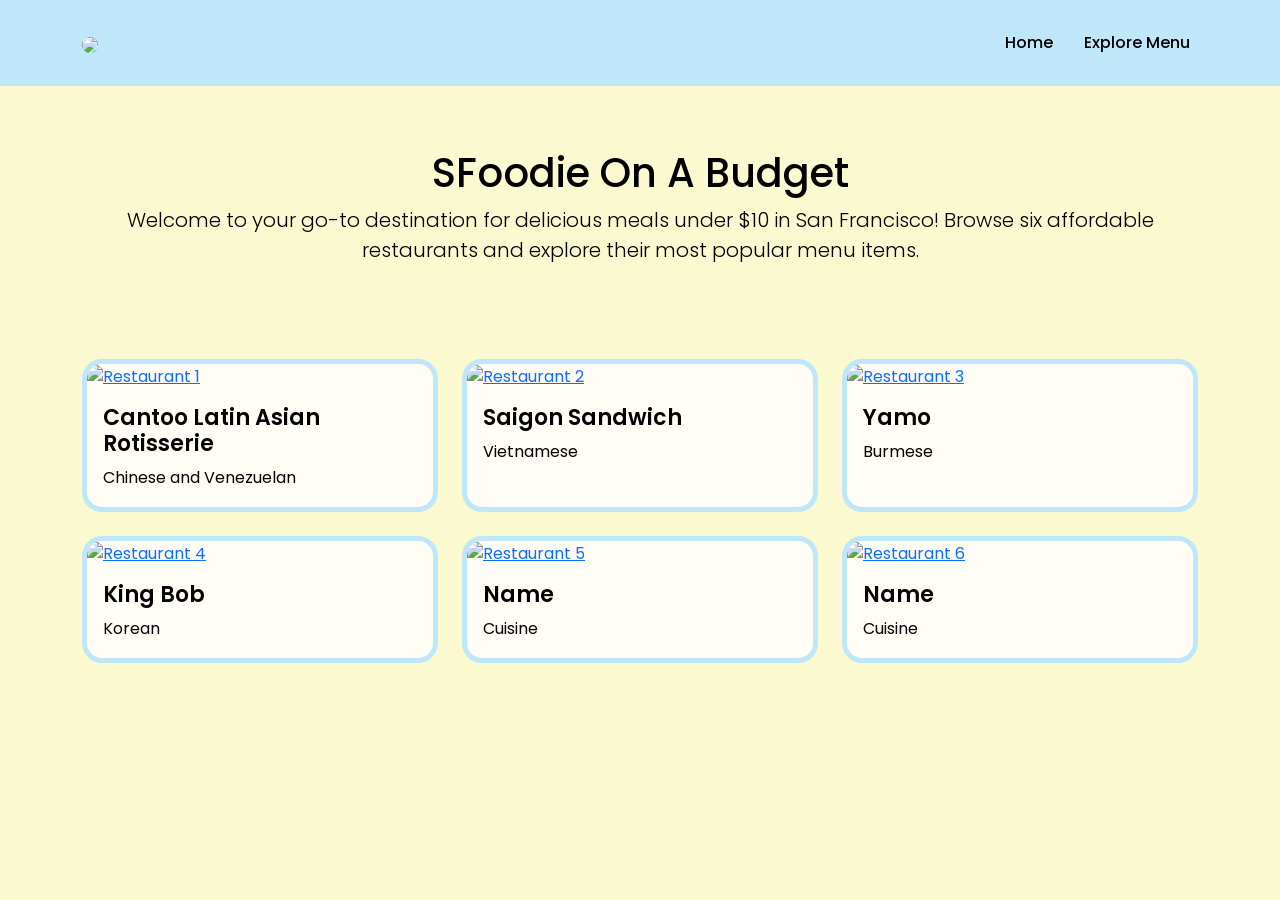
==== index.html @ 7c36dbbd "Update index.html" ====
<!DOCTYPE html>
<html lang="en">

<head>
    <meta charset="UTF-8">
    <meta name="viewport" content="width=device-width, initial-scale=1.0">

<link rel="preconnect" href="https://fonts.googleapis.com">
<link rel="preconnect" href="https://fonts.gstatic.com" crossorigin>

<link href="https://fonts.googleapis.com/css2?family=Poppins:wght@300;400;500;600;700&display=swap" rel="stylesheet">


    <!-- Bootstrap CSS -->
    <link href="https://cdn.jsdelivr.net/npm/bootstrap@5.3.8/dist/css/bootstrap.min.css" rel="stylesheet">

    <!-- Your CSS -->
    <link rel="stylesheet" href="style.css">
    

    <title>SFoodie On A Budget</title>
</head>

<body>

<!-- NAVBAR -->

<nav class="navbar navbar-expand-lg navbar-light bg-light">

    <div class="container">

        <a class="navbar-brand" href="index.html">
            <img src="https://www.sftravel.com/sites/default/files/styles/hero/public/2024-08/painted-ladies-skyline-twilight.jpg.webp?h=e5aec6c8&itok=Vu5Lrxkx" width="180">
        </a>

        <button
            class="navbar-toggler"
            type="button"
            data-bs-toggle="collapse"
            data-bs-target="#navbarNav">

            <span class="navbar-toggler-icon"></span>

        </button>

        <div class="collapse navbar-collapse" id="navbarNav">

            <ul class="navbar-nav ms-auto">

                <li class="nav-item">
                    <a class="nav-link active" href="index.html">
                        Home
                    </a>
                </li>

                <li class="nav-item">
                    <a class="nav-link" href="menu.html">
                        Explore Menu
                    </a>
                </li>

            </ul>

        </div>

    </div>

</nav>

<!-- ABOUT SECTION -->

<div class="container text-center mt-5 mb-5">

    <h1>SFoodie On A Budget</h1>

    <p class="lead">

        Welcome to your go-to destination for delicious meals
        under $10 in San Francisco!

        Browse six affordable restaurants and explore
        their most popular menu items.

    </p>

</div>

<!-- RESTAURANT CARDS -->

<div class="container">

    <div class="row">

        <!-- Restaurant 1 -->

<!-- ========================================== Different from rest of cards ======================== --> 
        <div class="col-md-4 mb-4">

            <div class="card h-100">

                <a href="menu.html">

                    <img
                        src="https://s3-media0.fl.yelpcdn.com/businessregularlogo/y8iKB8-t36HeZV3xcFUhcg/300s.jpg"
                        class="card-img-top"
                        alt="Restaurant 1">

                </a>

                <div class="card-body">

                    <h5 class="card-title">
                        Cantoo Latin Asian Rotisserie
                    </h5>

                    <p class="card-text">
                        Chinese and Venezuelan
                    </p>

                </div>

            </div>

        </div>

        <!-- Restaurant 2 -->

        <div class="col-xl-4 col-md-6 mb-4">

            <div class="card h-100">

                <a href="menu.html">

                    <img
                        src="https://th.bing.com/th/id/OIP.G_ujW62xlW0q9ME7gcqI7QHaHa?w=181&h=192&c=7&r=0&o=7&pid=1.7&rm=3"
                        class="card-img-top"
                        alt="Restaurant 2">

                </a>

                <div class="card-body">

                    <h5 class="card-title">
                        Saigon Sandwich
                    </h5>

                    <p class="card-text">
                        Vietnamese
                    </p>

                </div>

            </div>

        </div>

        <!-- Restaurant 3 -->

        <div class="col-xl-4 col-md-6 mb-4">

            <div class="card h-100">

                <a href="menu.html">

                    <img
                        src="images/restaurant3.jpg"
                        class="card-img-top"
                        alt="Restaurant 3">

                </a>

                <div class="card-body">

                    <h5 class="card-title">
                        Yamo
                    </h5>

                    <p class="card-text">
                        Burmese
                    </p>

                </div>

            </div>

        </div>

        <!-- Restaurant 4 -->

<!-- ===================================== Card size changed, same as C1, diff from others ================= --> 
        <div class="col-md-4 mb-4">

            <div class="card h-100">

                <a href="menu.html">

                    <img
                        src="images/restaurant4.jpg"
                        class="card-img-top"
                        alt="Restaurant 4">

                </a>

                <div class="card-body">

                    <h5 class="card-title">
                        King Bob
                    </h5>

                    <p class="card-text">
                        Korean
                    </p>

                </div>

            </div>

        </div>

        <!-- Restaurant 5 -->

        <div class="col-xl-4 col-md-6 mb-4">

            <div class="card h-100">

                <a href="menu.html">

                    <img
                        src="images/restaurant5.jpg"
                        class="card-img-top"
                        alt="Restaurant 5">

                </a>

                <div class="card-body">

                    <h5 class="card-title">
                        Name
                    </h5>

                    <p class="card-text">
                        Cuisine
                    </p>

                </div>

            </div>

        </div>

        <!-- Restaurant 6 -->

        <div class="col-xl-4 col-md-6 mb-4">

            <div class="card h-100">

                <a href="menu.html">

                    <img
                        src="images/restaurant6.jpg"
                        class="card-img-top"
                        alt="Restaurant 6">

                </a>

                <div class="card-body">

                    <h5 class="card-title">
                        Name
                    </h5>

                    <p class="card-text">
                        Cuisine
                    </p>

                </div>

            </div>

        </div>

    </div>

</div>

<!-- BOOTSTRAP -->

<script src="https://cdn.jsdelivr.net/npm/bootstrap@5.3.8/dist/js/bootstrap.bundle.min.js"></script>

</body>
</html>
---- style.css ----
body {

    background-color: #fbf9cf; 

    font-family: 'Poppins', sans-serif;

    color: #000000;

}

.navbar {

    background-color: #BFE7F9 !important; 
}


.navbar-brand img {

    border-radius: 12px;

}


.nav-link {

    color: #010101 !important;

    font-weight: 500;

    margin-left: 15px;

}


.nav-link:hover {

    color: #FFFFFF !important;

}

.card {

    background-color: #FFFDF5; 

    border: 5px solid #BFE7F9; 

    border-radius: 20px;

    overflow: hidden;

    transition: transform .6s ease;

}


.card:hover {

    transform: translateY(-8px);

}


.card img {

    height: 250px;

    object-fit: cover;

}


/* Card Text */

.card-title {

    color: #000000;

    font-weight: 600;

    font-size: 22px;

}


.card-text {

    color: #030303;

    line-height: 1.6;

}

.btn-primary {

    background-color: #BFE7F9; 

    border: none;

    color: #fbf9cf;

    font-weight: 600;

    border-radius: 20px;

    padding: 8px 20px;

}


.btn-primary:hover {

    background-color: #91CFFF;

    color: white;

}


/* Back Button */

.btn-secondary {

   background-color: #BFE7F9; /* baby blue */

    border: none;

    color: #fbf9cf;

    font-weight: 600;

    border-radius: 20px;

    padding: 8px 20px;

}


.btn-secondary:hover {

    background-color: #91CFFF;

    color: white;


}

.container {

    padding-top: 15px;

    padding-bottom: 15px;

}
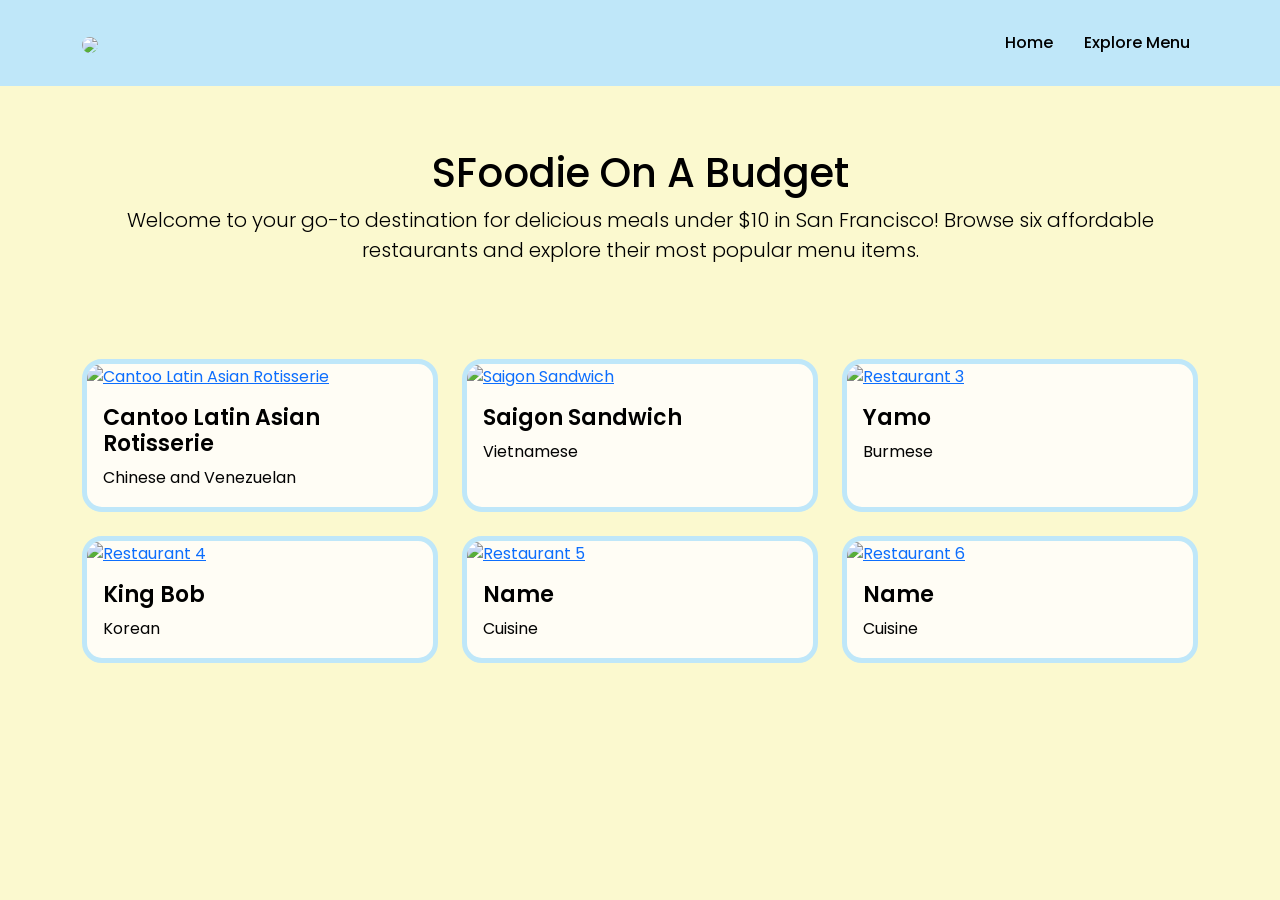
==== commit 600642cd: "Update index.html" ====
--- a/index.html
+++ b/index.html
@@ -93,17 +93,15 @@
 
         <!-- Restaurant 1 -->
 
-<!-- ========================================== Different from rest of cards ======================== --> 
-        <div class="col-md-4 mb-4">
-
-            <div class="card h-100">
-
-                <a href="menu.html">
-
-                    <img
-                        src="https://s3-media0.fl.yelpcdn.com/businessregularlogo/y8iKB8-t36HeZV3xcFUhcg/300s.jpg"
-                        class="card-img-top"
-                        alt="Restaurant 1">
+        <div class="col-xl-4 col-md-6 mb-4">
+
+            <div class="card h-100">
+
+                <a href="https://cantoosf.com/">
+
+                    <img
+                        src="https://res.cloudinary.com/the-infatuation/image/upload/c_fill,w_3840,ar_4:3,g_center,f_auto/images/MZink-SF-Cantoo-Group-06_uy23kt"
+                        alt="  Cantoo Latin Asian Rotisserie">
 
                 </a>
 
@@ -129,12 +127,12 @@
 
             <div class="card h-100">
 
-                <a href="menu.html">
-
-                    <img
-                        src="https://th.bing.com/th/id/OIP.G_ujW62xlW0q9ME7gcqI7QHaHa?w=181&h=192&c=7&r=0&o=7&pid=1.7&rm=3"
-                        class="card-img-top"
-                        alt="Restaurant 2">
+                <a href="https://www.saigonsandwich.com/">
+
+                    <img
+                        src="https://static.wixstatic.com/media/ced8ea_1854a898ae8047138a6a9b45b31ec53d~mv2.jpg/v1/crop/x_401,y_0,w_1066,h_1333/fill/w_753,h_942,al_c,q_85,usm_0.66_1.00_0.01,enc_avif,quality_auto/Saigon-Sandwich%20Cover.jpg"
+                        class="card-img-top"
+                        alt="Saigon Sandwich">
 
                 </a>
 
@@ -160,10 +158,10 @@
 
             <div class="card h-100">
 
-                <a href="menu.html">
-
-                    <img
-                        src="images/restaurant3.jpg"
+                <a href="https://yamosf.net/">
+
+                    <img
+                        src="https://th.bing.com/th/id/OIP.8zf7XnXfPJh90r99VbPO3wHaEo?w=301&h=187&c=7&r=0&o=7&pid=1.7&rm=3"
                         class="card-img-top"
                         alt="Restaurant 3">
 
@@ -186,16 +184,15 @@
         </div>
 
         <!-- Restaurant 4 -->
-
-<!-- ===================================== Card size changed, same as C1, diff from others ================= --> 
-        <div class="col-md-4 mb-4">
-
-            <div class="card h-100">
-
-                <a href="menu.html">
-
-                    <img
-                        src="images/restaurant4.jpg"
+        
+        <div class="col-xl-4 col-md-6 mb-4">
+
+            <div class="card h-100">
+
+                <a href="https://thekingbob.com/">
+
+                    <img
+                        src="https://s3-media0.fl.yelpcdn.com/bphoto/sNqnyejX2HAAERBWRFQ49A/o.jpg"
                         class="card-img-top"
                         alt="Restaurant 4">
 
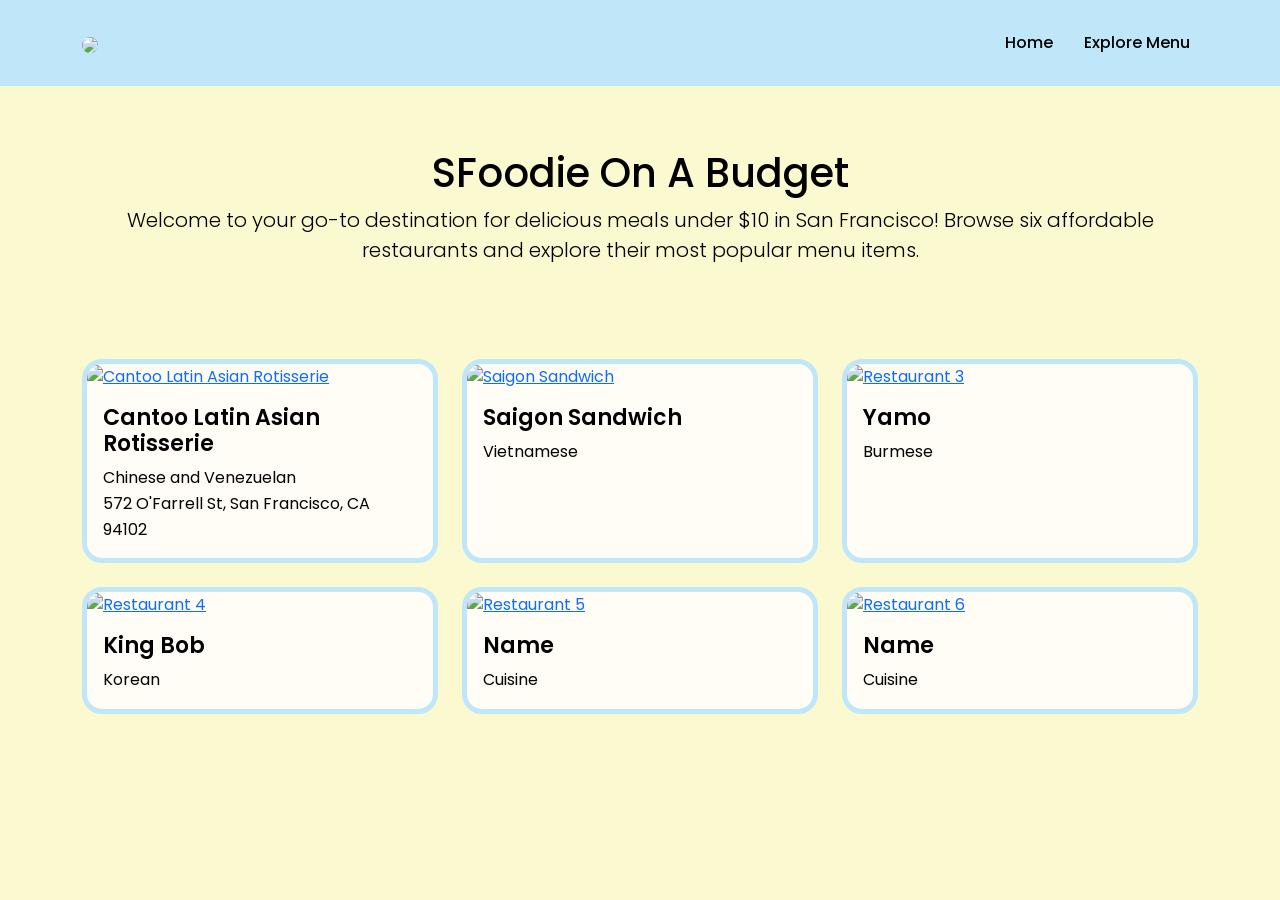
==== commit 3d0478fc: "Update index.html" ====
--- a/index.html
+++ b/index.html
@@ -113,6 +113,7 @@
 
                     <p class="card-text">
                         Chinese and Venezuelan
+                        <br> 572 O'Farrell St, San Francisco, CA 94102 </br>
                     </p>
 
                 </div>
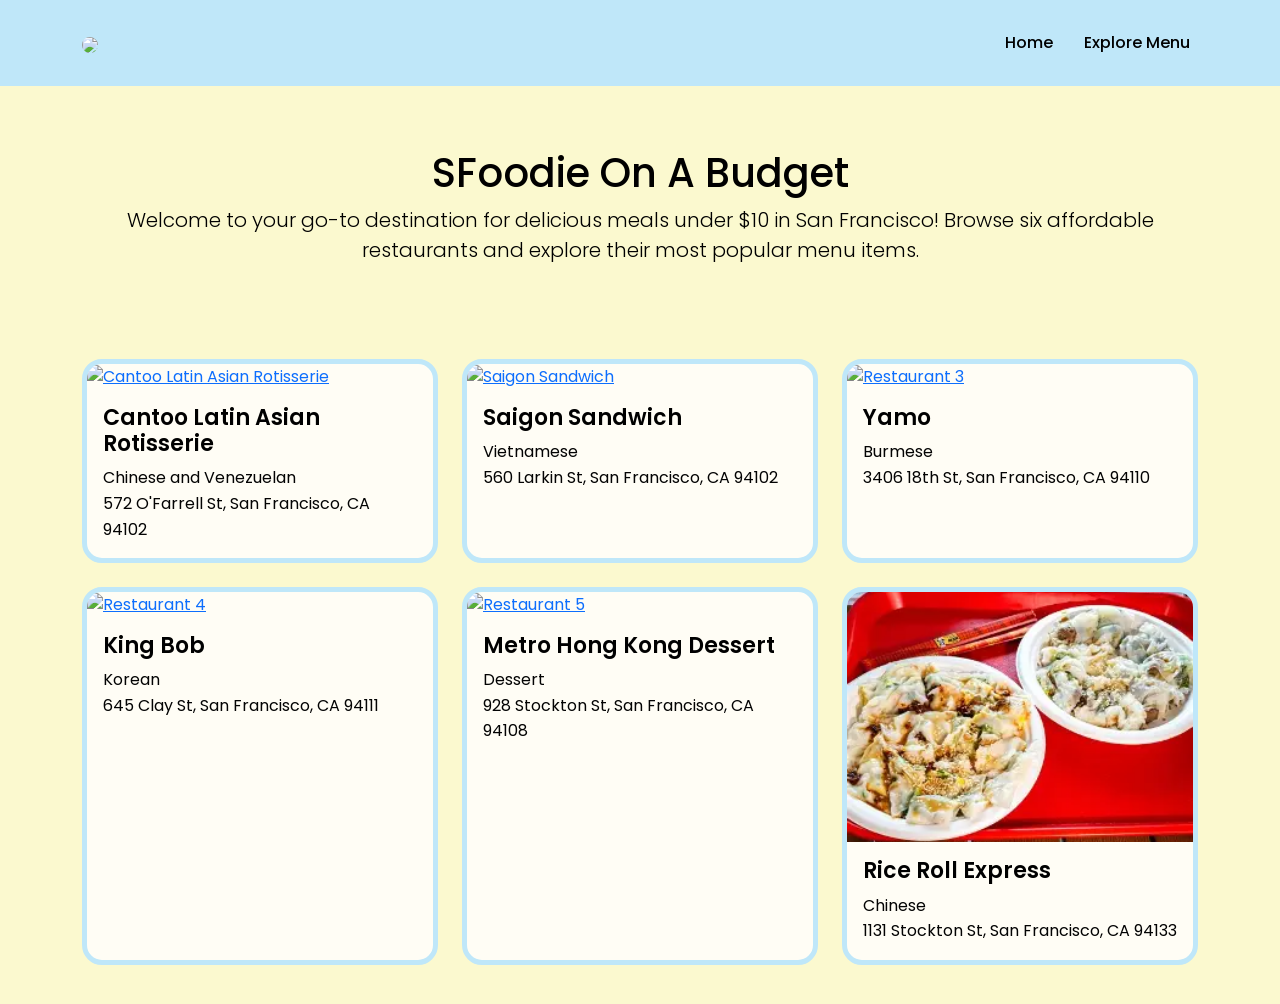
==== commit 01ffd0fe: "Update index.html" ====
--- a/index.html
+++ b/index.html
@@ -145,6 +145,7 @@
 
                     <p class="card-text">
                         Vietnamese
+                        <br> 560 Larkin St, San Francisco, CA 94102 </br> 
                     </p>
 
                 </div>
@@ -176,6 +177,7 @@
 
                     <p class="card-text">
                         Burmese
+                        <br> 3406 18th St, San Francisco, CA 94110 </br> 
                     </p>
 
                 </div>
@@ -207,6 +209,7 @@
 
                     <p class="card-text">
                         Korean
+                        <br> 645 Clay St, San Francisco, CA 94111 </br> 
                     </p>
 
                 </div>
@@ -221,10 +224,10 @@
 
             <div class="card h-100">
 
-                <a href="menu.html">
-
-                    <img
-                        src="images/restaurant5.jpg"
+                <a href="https://order.mealkeyway.com/customer/release/index?mid=576e525546553438686637584f6e68724461655a34673d3d#/main">
+
+                    <img
+                        src="https://s3-media0.fl.yelpcdn.com/bphoto/jHYidV5AWJF4Y3jBIO-Oqw/o.jpg"
                         class="card-img-top"
                         alt="Restaurant 5">
 
@@ -233,11 +236,12 @@
                 <div class="card-body">
 
                     <h5 class="card-title">
-                        Name
-                    </h5>
-
-                    <p class="card-text">
-                        Cuisine
+                        Metro Hong Kong Dessert
+                    </h5>
+
+                    <p class="card-text">
+                        Dessert
+                        <br> 928 Stockton St, San Francisco, CA 94108 </br>
                     </p>
 
                 </div>
@@ -252,10 +256,10 @@
 
             <div class="card h-100">
 
-                <a href="menu.html">
-
-                    <img
-                        src="images/restaurant6.jpg"
+                <a href="https://www.doordash.com/store/rice-roll-express-san-francisco-31339443/44738757/?msockid=1ad9a37e6fa6659a0794b4d56e4164a7">
+
+                    <img
+                        src="[data-uri]"
                         class="card-img-top"
                         alt="Restaurant 6">
 
@@ -264,11 +268,12 @@
                 <div class="card-body">
 
                     <h5 class="card-title">
-                        Name
-                    </h5>
-
-                    <p class="card-text">
-                        Cuisine
+                        Rice Roll Express 
+                    </h5>
+
+                    <p class="card-text">
+                        Chinese 
+                        <br> 1131 Stockton St, San Francisco, CA 94133 </br>
                     </p>
 
                 </div>
